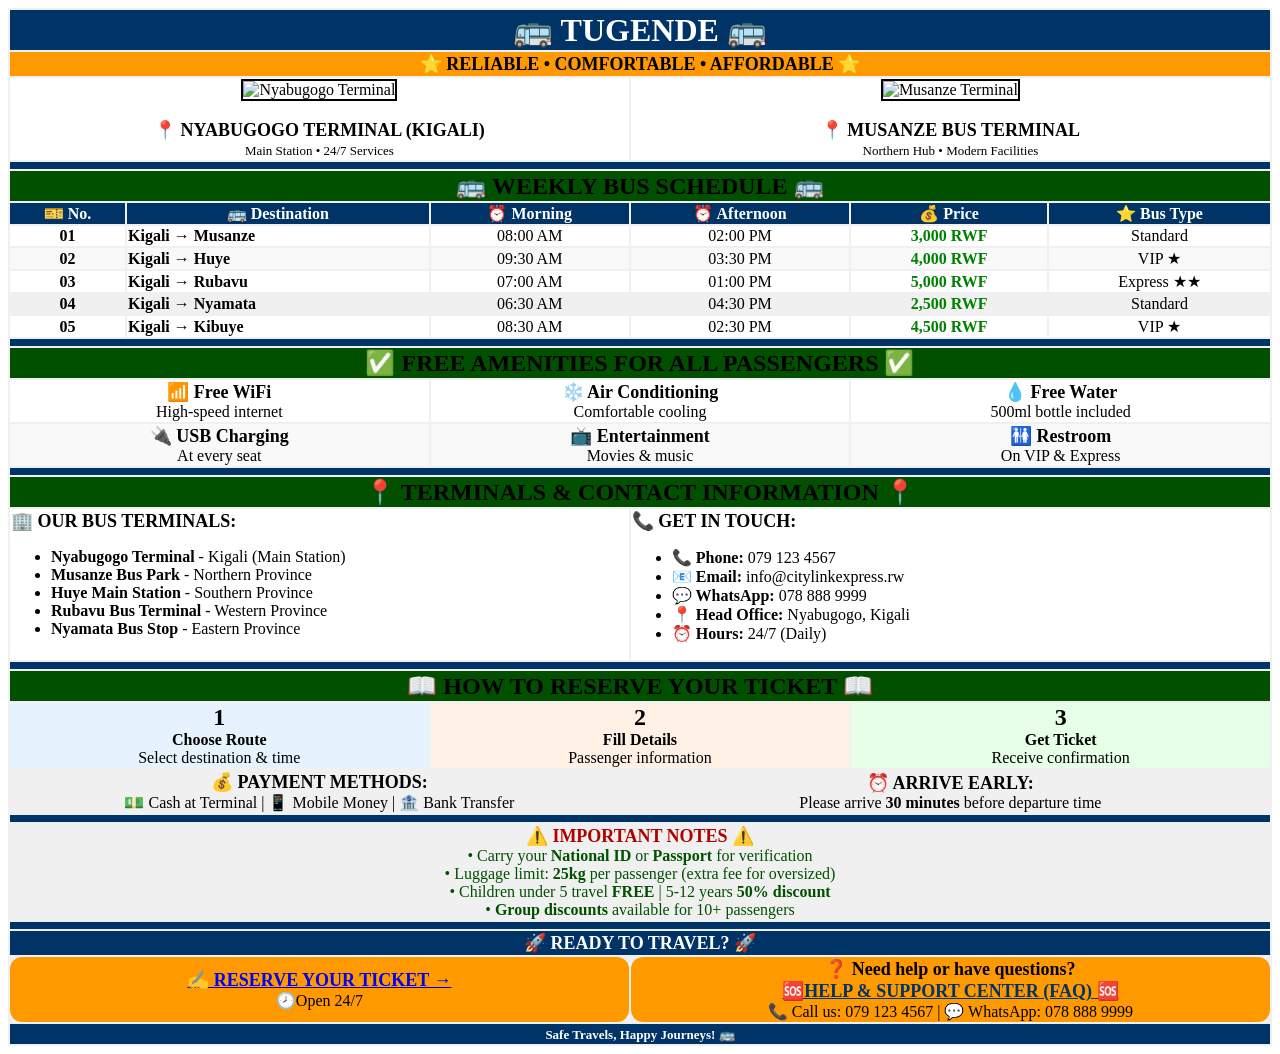
==== home.html @ c6927a43 "home page" ====
<!DOCTYPE html>
<html>
<head>
<title>Bus Information Page</title>
</head>
<body>

<!-- ==================== PAGE 1: BUS INFORMATION PAGE ==================== -->
<a name="info"></a>

<!-- ONE GIANT TABLE THAT HOLDS EVERYTHING -->
<table  width="100%" bgcolor="#F0F0F0">

<!-- TITLE ROW -->
<th colspan="6" bgcolor="#003366"><font size="6" color="white">🚌 TUGENDE 🚌</font></th>

<!-- SUBTITLE ROW -->
<tr bgcolor="#FF9900">
<td colspan="6" align="center"><font size="4"><b>⭐ RELIABLE • COMFORTABLE • AFFORDABLE ⭐</b></font></td>
</tr>

<!-- TWO BUS PARK IMAGES ROW -->
<tr align="center" bgcolor="white">
<td colspan="3" width="50%">
<img src="n.jpg" alt="Nyabugogo Terminal" width="350" height="220" border="2"/>
<br/><br/><font size="4"><b>📍 NYABUGOGO TERMINAL (KIGALI)</b></font>
<br/><font size="2">Main Station • 24/7 Services</font>
</td>
<td colspan="3" width="50%">
<img src="m.jpg" alt="Musanze Terminal" width="350" height="220" border="2"/>
<br/><br/><font size="4"><b>📍 MUSANZE BUS TERMINAL</b></font>
<br/><font size="2">Northern Hub • Modern Facilities</font>
</td>
</tr>

<!-- SPACER ROW -->
<tr bgcolor="#003366"><td colspan="6" height="5"> </td></tr>

<!-- BUS SCHEDULE HEADER -->
<tr bgcolor="rgb(255, 240, 230)">
<th colspan="6"><font size="5">🚌 WEEKLY BUS SCHEDULE 🚌</font></th>
</tr>

<!-- BUS SCHEDULE COLUMN HEADERS -->
<tr bgcolor="#003366">
<th><font color="white">🎫 No.</font></th>
<th><font color="white">🚌 Destination</font></th>
<th><font color="white">⏰ Morning</font></th>
<th><font color="white">⏰ Afternoon</font></th>
<th><font color="white">💰 Price</font></th>
<th><font color="white">⭐ Bus Type</font></th>
</tr>

<!-- SCHEDULE ROW 1 -->
<tr bgcolor="white" align="center">
<td><b>01</b></td>
<td align="left"><b>Kigali → Musanze</b></td>
<td>08:00 AM</td>
<td>02:00 PM</td>
<td><font color="green"><b>3,000 RWF</b></font></td>
<td>Standard</td>
</tr>

<!-- SCHEDULE ROW 2 -->
<tr bgcolor="#F9F9F9" align="center">
<td><b>02</b></td>
<td align="left"><b>Kigali → Huye</b></td>
<td>09:30 AM</td>
<td>03:30 PM</td>
<td><font color="green"><b>4,000 RWF</b></font></td>
<td>VIP ★</td>
</tr>

<!-- SCHEDULE ROW 3 -->
<tr bgcolor="white" align="center">
<td><b>03</b></td>
<td align="left"><b>Kigali → Rubavu</b></td>
<td>07:00 AM</td>
<td>01:00 PM</td>
<td><font color="green"><b>5,000 RWF</b></font></td>
<td>Express ★★</td>
</tr>

<!-- SCHEDULE ROW 4 -->
<tr  align="center">
<td><b>04</b></td>
<td align="left"><b>Kigali → Nyamata</b></td>
<td>06:30 AM</td>
<td>04:30 PM</td>
<td><font color="green"><b>2,500 RWF</b></font></td>
<td>Standard</td>
</tr>

<!-- SCHEDULE ROW 5 -->
<tr bgcolor="white" align="center">
<td><b>05</b></td>
<td align="left"><b>Kigali → Kibuye</b></td>
<td>08:30 AM</td>
<td>02:30 PM</td>
<td><font color="green"><b>4,500 RWF</b></font></td>
<td>VIP ★</td>
</tr>

<!-- SPACER ROW -->
<tr bgcolor="#003366"><td colspan="6" height="5"> </td></tr>

<!-- BUS FEATURES HEADER -->
<tr bgcolor="rgb(255, 240, 230)">
<th colspan="6"><font size="5">✅ FREE AMENITIES FOR ALL PASSENGERS ✅</font></th>
</tr>

<!-- FEATURES ROW 1 -->
<tr bgcolor="white" align="center">
<td colspan="2" width="33%">
<font size="4"><b>📶 Free WiFi</b></font><br/>High-speed internet
</td>
<td colspan="2" width="33%">
<font size="4"><b>❄️ Air Conditioning</b></font><br/>Comfortable cooling
</td>
<td colspan="2" width="33%">
<font size="4"><b>💧 Free Water</b></font><br/>500ml bottle included
</td>
</tr>

<!-- FEATURES ROW 2 -->
<tr bgcolor="#F9F9F9" align="center">
<td colspan="2">
<font size="4"><b>🔌 USB Charging</b></font><br/>At every seat
</td>
<td colspan="2">
<font size="4"><b>📺 Entertainment</b></font><br/>Movies & music
</td>
<td colspan="2">
<font size="4"><b>🚻 Restroom</b></font><br/>On VIP & Express
</td>
</tr>

<!-- SPACER ROW -->
<tr bgcolor="#003366"><td colspan="6" height="5"> </td></tr>

<!-- TERMINALS & CONTACT HEADER -->
<tr bgcolor="rgb(255, 240, 230)">
<th colspan="6"><font size="5">📍 TERMINALS & CONTACT INFORMATION 📍</font></th>
</tr>

<!-- TERMINALS AND CONTENT ROW -->
<tr bgcolor="white">
<td colspan="3" valign="top">
<b><font size="4">🏢 OUR BUS TERMINALS:</font></b>
<ul>
<li><b>Nyabugogo Terminal</b> - Kigali (Main Station)</li>
<li><b>Musanze Bus Park</b> - Northern Province</li>
<li><b>Huye Main Station</b> - Southern Province</li>
<li><b>Rubavu Bus Terminal</b> - Western Province</li>
<li><b>Nyamata Bus Stop</b> - Eastern Province</li>
</ul>
</td>
<td colspan="3" valign="top">
<b><font size="4">📞 GET IN TOUCH:</font></b>
<ul>
<li><b>📞 Phone:</b> 079 123 4567</li>
<li><b>📧 Email:</b> info@citylinkexpress.rw</li>
<li><b>💬 WhatsApp:</b> 078 888 9999</li>
<li><b>📍 Head Office:</b> Nyabugogo, Kigali</li>
<li><b>⏰ Hours:</b> 24/7 (Daily)</li>
</ul>
</td>
</tr>

<!-- SPACER ROW -->
<tr bgcolor="#003366"><td colspan="6" height="5"> </td></tr>

<!-- HOW TO BOOK HEADER -->
<tr bgcolor="rgb(255, 240, 230)">
<th colspan="6"><font size="5">📖 HOW TO RESERVE YOUR TICKET 📖</font></th>
</tr>

<!-- BOOKING STEPS ROW -->
<tr bgcolor="white" align="center">
<td colspan="2" bgcolor="#E6F3FF">
<font size="5"><b>1️</b></font><br/>
<font size="3"><b>Choose Route</b></font><br/>
Select destination & time
</td>
<td colspan="2" bgcolor="#FFF0E6">
<font size="5"><b>2️</b></font><br/>
<font size="3"><b>Fill Details</b></font><br/>
Passenger information
</td>
<td colspan="2" bgcolor="#E6FFE6">
<font size="5"><b>3️</b></font><br/>
<font size="3"><b>Get Ticket</b></font><br/>
Receive confirmation
</td>
</tr>

<!-- PAYMENT METHODS ROW -->
<tr align="center">
<td colspan="3">
<b><font size="4">💰 PAYMENT METHODS:</font></b><br/>
💵 Cash at Terminal | 📱 Mobile Money | 🏦 Bank Transfer
</td>
<td colspan="3">
<b><font size="4">⏰ ARRIVE EARLY:</font></b><br/>
Please arrive <b>30 minutes</b> before departure time
</td>
</tr>

<!-- SPACER ROW -->
<tr bgcolor="#003366"><td colspan="6" height="5"> </td></tr>

<!-- IMPORTANT NOTE ROW -->
<tr >
<font  font color="rgb(255, 240, 230)" >
<td colspan="6" align="center">
<font  font color="rgb(255, 240, 230)" >
<b><font size="4" font color="rgb(0, 0, 0)" >⚠️ IMPORTANT NOTES ⚠️</font></b><br/>
• Carry your <b>National ID</b> or <b>Passport</b> for verification<br/>
• Luggage limit: <b>25kg</b> per passenger (extra fee for oversized)<br/>
• Children under 5 travel <b>FREE</b> | 5-12 years <b>50% discount</b><br/>
• <b>Group discounts</b> available for 10+ passengers
</font>
</td>

</tr>

<!-- SPACER ROW -->
<tr bgcolor="#003366"><td colspan="6" height="5"> </td></tr>

<!-- FOOTER LINK TO PAGE 2 -->
<tr bgcolor="#003366">
<td colspan="6" align="center">
<font color="white" size="4"><b>🚀 READY TO TRAVEL? 🚀</b></font>
</td>
</tr>

<tr bgcolor="#FF9900">

<!-- RESERVE TICKET PAGE LINK -->

<td colspan="3" align="center" style="border-radius: 12px;" >
<a href="reserve_ticket.html"><font size="4"><b>✍️ RESERVE YOUR TICKET →</b></font></a>
<font size="3"><br/> 🕗Open 24/7 </font>
</td>


<!-- HELP PAGE LINK -->

<td colspan="3" align="center" style="border-radius: 12px;">
<font size="4"><b>❓ Need help or have questions?</b></font><br/>
<a href="faqs.html" style="font-size: 18px; font-weight: bold; color: #003366;">🆘HELP & SUPPORT CENTER (FAQ) 🆘</a>
<font size="3"><br/>📞 Call us: 079 123 4567 | 💬 WhatsApp: 078 888 9999</font>
</td>

</tr>

<tr bgcolor="#003366">
<td colspan="6" align="center">
<font color="white" size="2"><b> Safe Travels, Happy Journeys! 🚌</b></font>
</td>
</tr>

</table>

</body>
</html>
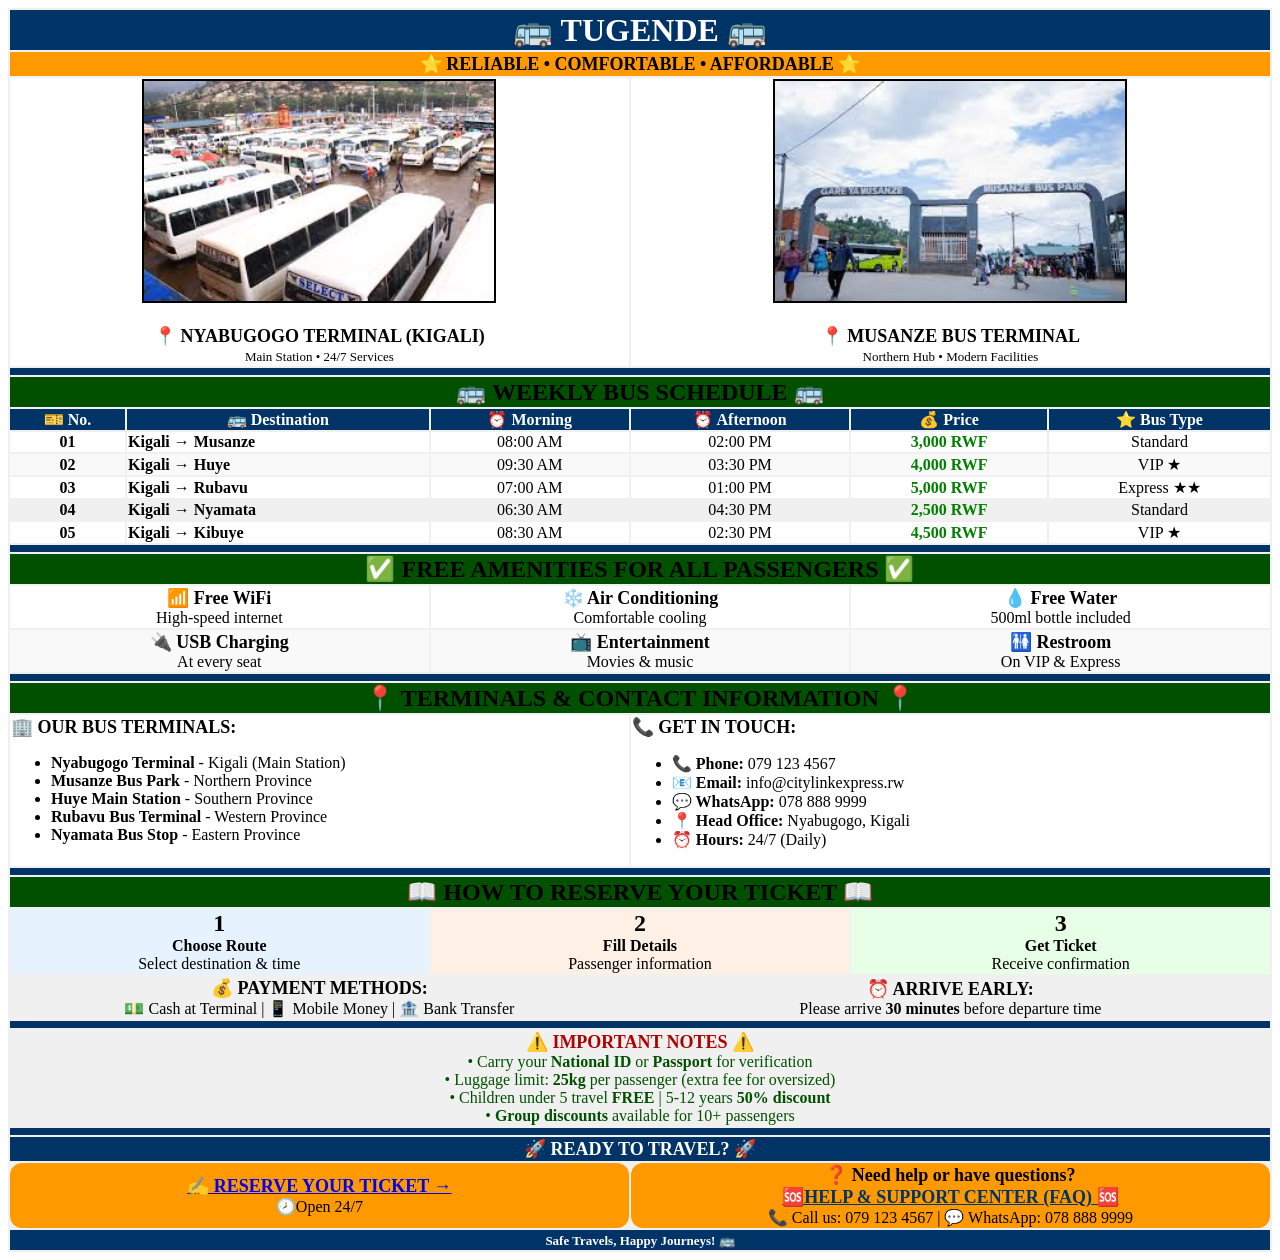
==== commit 51cfaa9f: "Update home.html" ====
--- a/home.html
+++ b/home.html
@@ -1,266 +1,266 @@
-<!DOCTYPE html>
-<html>
-<head>
-<title>Bus Information Page</title>
-</head>
-<body>
-
-<!-- ==================== PAGE 1: BUS INFORMATION PAGE ==================== -->
-<a name="info"></a>
-
-<!-- ONE GIANT TABLE THAT HOLDS EVERYTHING -->
-<table  width="100%" bgcolor="#F0F0F0">
-
-<!-- TITLE ROW -->
-<th colspan="6" bgcolor="#003366"><font size="6" color="white">🚌 TUGENDE 🚌</font></th>
-
-<!-- SUBTITLE ROW -->
-<tr bgcolor="#FF9900">
-<td colspan="6" align="center"><font size="4"><b>⭐ RELIABLE • COMFORTABLE • AFFORDABLE ⭐</b></font></td>
-</tr>
-
-<!-- TWO BUS PARK IMAGES ROW -->
-<tr align="center" bgcolor="white">
-<td colspan="3" width="50%">
-<img src="n.jpg" alt="Nyabugogo Terminal" width="350" height="220" border="2"/>
-<br/><br/><font size="4"><b>📍 NYABUGOGO TERMINAL (KIGALI)</b></font>
-<br/><font size="2">Main Station • 24/7 Services</font>
-</td>
-<td colspan="3" width="50%">
-<img src="m.jpg" alt="Musanze Terminal" width="350" height="220" border="2"/>
-<br/><br/><font size="4"><b>📍 MUSANZE BUS TERMINAL</b></font>
-<br/><font size="2">Northern Hub • Modern Facilities</font>
-</td>
-</tr>
-
-<!-- SPACER ROW -->
-<tr bgcolor="#003366"><td colspan="6" height="5"> </td></tr>
-
-<!-- BUS SCHEDULE HEADER -->
-<tr bgcolor="rgb(255, 240, 230)">
-<th colspan="6"><font size="5">🚌 WEEKLY BUS SCHEDULE 🚌</font></th>
-</tr>
-
-<!-- BUS SCHEDULE COLUMN HEADERS -->
-<tr bgcolor="#003366">
-<th><font color="white">🎫 No.</font></th>
-<th><font color="white">🚌 Destination</font></th>
-<th><font color="white">⏰ Morning</font></th>
-<th><font color="white">⏰ Afternoon</font></th>
-<th><font color="white">💰 Price</font></th>
-<th><font color="white">⭐ Bus Type</font></th>
-</tr>
-
-<!-- SCHEDULE ROW 1 -->
-<tr bgcolor="white" align="center">
-<td><b>01</b></td>
-<td align="left"><b>Kigali → Musanze</b></td>
-<td>08:00 AM</td>
-<td>02:00 PM</td>
-<td><font color="green"><b>3,000 RWF</b></font></td>
-<td>Standard</td>
-</tr>
-
-<!-- SCHEDULE ROW 2 -->
-<tr bgcolor="#F9F9F9" align="center">
-<td><b>02</b></td>
-<td align="left"><b>Kigali → Huye</b></td>
-<td>09:30 AM</td>
-<td>03:30 PM</td>
-<td><font color="green"><b>4,000 RWF</b></font></td>
-<td>VIP ★</td>
-</tr>
-
-<!-- SCHEDULE ROW 3 -->
-<tr bgcolor="white" align="center">
-<td><b>03</b></td>
-<td align="left"><b>Kigali → Rubavu</b></td>
-<td>07:00 AM</td>
-<td>01:00 PM</td>
-<td><font color="green"><b>5,000 RWF</b></font></td>
-<td>Express ★★</td>
-</tr>
-
-<!-- SCHEDULE ROW 4 -->
-<tr  align="center">
-<td><b>04</b></td>
-<td align="left"><b>Kigali → Nyamata</b></td>
-<td>06:30 AM</td>
-<td>04:30 PM</td>
-<td><font color="green"><b>2,500 RWF</b></font></td>
-<td>Standard</td>
-</tr>
-
-<!-- SCHEDULE ROW 5 -->
-<tr bgcolor="white" align="center">
-<td><b>05</b></td>
-<td align="left"><b>Kigali → Kibuye</b></td>
-<td>08:30 AM</td>
-<td>02:30 PM</td>
-<td><font color="green"><b>4,500 RWF</b></font></td>
-<td>VIP ★</td>
-</tr>
-
-<!-- SPACER ROW -->
-<tr bgcolor="#003366"><td colspan="6" height="5"> </td></tr>
-
-<!-- BUS FEATURES HEADER -->
-<tr bgcolor="rgb(255, 240, 230)">
-<th colspan="6"><font size="5">✅ FREE AMENITIES FOR ALL PASSENGERS ✅</font></th>
-</tr>
-
-<!-- FEATURES ROW 1 -->
-<tr bgcolor="white" align="center">
-<td colspan="2" width="33%">
-<font size="4"><b>📶 Free WiFi</b></font><br/>High-speed internet
-</td>
-<td colspan="2" width="33%">
-<font size="4"><b>❄️ Air Conditioning</b></font><br/>Comfortable cooling
-</td>
-<td colspan="2" width="33%">
-<font size="4"><b>💧 Free Water</b></font><br/>500ml bottle included
-</td>
-</tr>
-
-<!-- FEATURES ROW 2 -->
-<tr bgcolor="#F9F9F9" align="center">
-<td colspan="2">
-<font size="4"><b>🔌 USB Charging</b></font><br/>At every seat
-</td>
-<td colspan="2">
-<font size="4"><b>📺 Entertainment</b></font><br/>Movies & music
-</td>
-<td colspan="2">
-<font size="4"><b>🚻 Restroom</b></font><br/>On VIP & Express
-</td>
-</tr>
-
-<!-- SPACER ROW -->
-<tr bgcolor="#003366"><td colspan="6" height="5"> </td></tr>
-
-<!-- TERMINALS & CONTACT HEADER -->
-<tr bgcolor="rgb(255, 240, 230)">
-<th colspan="6"><font size="5">📍 TERMINALS & CONTACT INFORMATION 📍</font></th>
-</tr>
-
-<!-- TERMINALS AND CONTENT ROW -->
-<tr bgcolor="white">
-<td colspan="3" valign="top">
-<b><font size="4">🏢 OUR BUS TERMINALS:</font></b>
-<ul>
-<li><b>Nyabugogo Terminal</b> - Kigali (Main Station)</li>
-<li><b>Musanze Bus Park</b> - Northern Province</li>
-<li><b>Huye Main Station</b> - Southern Province</li>
-<li><b>Rubavu Bus Terminal</b> - Western Province</li>
-<li><b>Nyamata Bus Stop</b> - Eastern Province</li>
-</ul>
-</td>
-<td colspan="3" valign="top">
-<b><font size="4">📞 GET IN TOUCH:</font></b>
-<ul>
-<li><b>📞 Phone:</b> 079 123 4567</li>
-<li><b>📧 Email:</b> info@citylinkexpress.rw</li>
-<li><b>💬 WhatsApp:</b> 078 888 9999</li>
-<li><b>📍 Head Office:</b> Nyabugogo, Kigali</li>
-<li><b>⏰ Hours:</b> 24/7 (Daily)</li>
-</ul>
-</td>
-</tr>
-
-<!-- SPACER ROW -->
-<tr bgcolor="#003366"><td colspan="6" height="5"> </td></tr>
-
-<!-- HOW TO BOOK HEADER -->
-<tr bgcolor="rgb(255, 240, 230)">
-<th colspan="6"><font size="5">📖 HOW TO RESERVE YOUR TICKET 📖</font></th>
-</tr>
-
-<!-- BOOKING STEPS ROW -->
-<tr bgcolor="white" align="center">
-<td colspan="2" bgcolor="#E6F3FF">
-<font size="5"><b>1️</b></font><br/>
-<font size="3"><b>Choose Route</b></font><br/>
-Select destination & time
-</td>
-<td colspan="2" bgcolor="#FFF0E6">
-<font size="5"><b>2️</b></font><br/>
-<font size="3"><b>Fill Details</b></font><br/>
-Passenger information
-</td>
-<td colspan="2" bgcolor="#E6FFE6">
-<font size="5"><b>3️</b></font><br/>
-<font size="3"><b>Get Ticket</b></font><br/>
-Receive confirmation
-</td>
-</tr>
-
-<!-- PAYMENT METHODS ROW -->
-<tr align="center">
-<td colspan="3">
-<b><font size="4">💰 PAYMENT METHODS:</font></b><br/>
-💵 Cash at Terminal | 📱 Mobile Money | 🏦 Bank Transfer
-</td>
-<td colspan="3">
-<b><font size="4">⏰ ARRIVE EARLY:</font></b><br/>
-Please arrive <b>30 minutes</b> before departure time
-</td>
-</tr>
-
-<!-- SPACER ROW -->
-<tr bgcolor="#003366"><td colspan="6" height="5"> </td></tr>
-
-<!-- IMPORTANT NOTE ROW -->
-<tr >
-<font  font color="rgb(255, 240, 230)" >
-<td colspan="6" align="center">
-<font  font color="rgb(255, 240, 230)" >
-<b><font size="4" font color="rgb(0, 0, 0)" >⚠️ IMPORTANT NOTES ⚠️</font></b><br/>
-• Carry your <b>National ID</b> or <b>Passport</b> for verification<br/>
-• Luggage limit: <b>25kg</b> per passenger (extra fee for oversized)<br/>
-• Children under 5 travel <b>FREE</b> | 5-12 years <b>50% discount</b><br/>
-• <b>Group discounts</b> available for 10+ passengers
-</font>
-</td>
-
-</tr>
-
-<!-- SPACER ROW -->
-<tr bgcolor="#003366"><td colspan="6" height="5"> </td></tr>
-
-<!-- FOOTER LINK TO PAGE 2 -->
-<tr bgcolor="#003366">
-<td colspan="6" align="center">
-<font color="white" size="4"><b>🚀 READY TO TRAVEL? 🚀</b></font>
-</td>
-</tr>
-
-<tr bgcolor="#FF9900">
-
-<!-- RESERVE TICKET PAGE LINK -->
-
-<td colspan="3" align="center" style="border-radius: 12px;" >
-<a href="reserve_ticket.html"><font size="4"><b>✍️ RESERVE YOUR TICKET →</b></font></a>
-<font size="3"><br/> 🕗Open 24/7 </font>
-</td>
-
-
-<!-- HELP PAGE LINK -->
-
-<td colspan="3" align="center" style="border-radius: 12px;">
-<font size="4"><b>❓ Need help or have questions?</b></font><br/>
-<a href="faqs.html" style="font-size: 18px; font-weight: bold; color: #003366;">🆘HELP & SUPPORT CENTER (FAQ) 🆘</a>
-<font size="3"><br/>📞 Call us: 079 123 4567 | 💬 WhatsApp: 078 888 9999</font>
-</td>
-
-</tr>
-
-<tr bgcolor="#003366">
-<td colspan="6" align="center">
-<font color="white" size="2"><b> Safe Travels, Happy Journeys! 🚌</b></font>
-</td>
-</tr>
-
-</table>
-
-</body>
-</html>
+<!DOCTYPE html>
+<html>
+<head>
+<title>Bus Information Page</title>
+</head>
+<body>
+
+<!-- ==================== PAGE 1: BUS INFORMATION PAGE ==================== -->
+<a name="info"></a>
+
+<!-- ONE GIANT TABLE THAT HOLDS EVERYTHING -->
+<table  width="100%" bgcolor="#F0F0F0">
+
+<!-- TITLE ROW -->
+<th colspan="6" bgcolor="#003366"><font size="6" color="white">🚌 TUGENDE 🚌</font></th>
+
+<!-- SUBTITLE ROW -->
+<tr bgcolor="#FF9900">
+<td colspan="6" align="center"><font size="4"><b>⭐ RELIABLE • COMFORTABLE • AFFORDABLE ⭐</b></font></td>
+</tr>
+
+<!-- TWO BUS PARK IMAGES ROW -->
+<tr align="center" bgcolor="white">
+<td colspan="3" width="50%">
+<img src="media/n.jpg" alt="Nyabugogo Terminal" width="350" height="220" border="2"/>
+<br/><br/><font size="4"><b>📍 NYABUGOGO TERMINAL (KIGALI)</b></font>
+<br/><font size="2">Main Station • 24/7 Services</font>
+</td>
+<td colspan="3" width="50%">
+<img src="m.jpg" alt="Musanze Terminal" width="350" height="220" border="2"/>
+<br/><br/><font size="4"><b>📍 MUSANZE BUS TERMINAL</b></font>
+<br/><font size="2">Northern Hub • Modern Facilities</font>
+</td>
+</tr>
+
+<!-- SPACER ROW -->
+<tr bgcolor="#003366"><td colspan="6" height="5"> </td></tr>
+
+<!-- BUS SCHEDULE HEADER -->
+<tr bgcolor="rgb(255, 240, 230)">
+<th colspan="6"><font size="5">🚌 WEEKLY BUS SCHEDULE 🚌</font></th>
+</tr>
+
+<!-- BUS SCHEDULE COLUMN HEADERS -->
+<tr bgcolor="#003366">
+<th><font color="white">🎫 No.</font></th>
+<th><font color="white">🚌 Destination</font></th>
+<th><font color="white">⏰ Morning</font></th>
+<th><font color="white">⏰ Afternoon</font></th>
+<th><font color="white">💰 Price</font></th>
+<th><font color="white">⭐ Bus Type</font></th>
+</tr>
+
+<!-- SCHEDULE ROW 1 -->
+<tr bgcolor="white" align="center">
+<td><b>01</b></td>
+<td align="left"><b>Kigali → Musanze</b></td>
+<td>08:00 AM</td>
+<td>02:00 PM</td>
+<td><font color="green"><b>3,000 RWF</b></font></td>
+<td>Standard</td>
+</tr>
+
+<!-- SCHEDULE ROW 2 -->
+<tr bgcolor="#F9F9F9" align="center">
+<td><b>02</b></td>
+<td align="left"><b>Kigali → Huye</b></td>
+<td>09:30 AM</td>
+<td>03:30 PM</td>
+<td><font color="green"><b>4,000 RWF</b></font></td>
+<td>VIP ★</td>
+</tr>
+
+<!-- SCHEDULE ROW 3 -->
+<tr bgcolor="white" align="center">
+<td><b>03</b></td>
+<td align="left"><b>Kigali → Rubavu</b></td>
+<td>07:00 AM</td>
+<td>01:00 PM</td>
+<td><font color="green"><b>5,000 RWF</b></font></td>
+<td>Express ★★</td>
+</tr>
+
+<!-- SCHEDULE ROW 4 -->
+<tr  align="center">
+<td><b>04</b></td>
+<td align="left"><b>Kigali → Nyamata</b></td>
+<td>06:30 AM</td>
+<td>04:30 PM</td>
+<td><font color="green"><b>2,500 RWF</b></font></td>
+<td>Standard</td>
+</tr>
+
+<!-- SCHEDULE ROW 5 -->
+<tr bgcolor="white" align="center">
+<td><b>05</b></td>
+<td align="left"><b>Kigali → Kibuye</b></td>
+<td>08:30 AM</td>
+<td>02:30 PM</td>
+<td><font color="green"><b>4,500 RWF</b></font></td>
+<td>VIP ★</td>
+</tr>
+
+<!-- SPACER ROW -->
+<tr bgcolor="#003366"><td colspan="6" height="5"> </td></tr>
+
+<!-- BUS FEATURES HEADER -->
+<tr bgcolor="rgb(255, 240, 230)">
+<th colspan="6"><font size="5">✅ FREE AMENITIES FOR ALL PASSENGERS ✅</font></th>
+</tr>
+
+<!-- FEATURES ROW 1 -->
+<tr bgcolor="white" align="center">
+<td colspan="2" width="33%">
+<font size="4"><b>📶 Free WiFi</b></font><br/>High-speed internet
+</td>
+<td colspan="2" width="33%">
+<font size="4"><b>❄️ Air Conditioning</b></font><br/>Comfortable cooling
+</td>
+<td colspan="2" width="33%">
+<font size="4"><b>💧 Free Water</b></font><br/>500ml bottle included
+</td>
+</tr>
+
+<!-- FEATURES ROW 2 -->
+<tr bgcolor="#F9F9F9" align="center">
+<td colspan="2">
+<font size="4"><b>🔌 USB Charging</b></font><br/>At every seat
+</td>
+<td colspan="2">
+<font size="4"><b>📺 Entertainment</b></font><br/>Movies & music
+</td>
+<td colspan="2">
+<font size="4"><b>🚻 Restroom</b></font><br/>On VIP & Express
+</td>
+</tr>
+
+<!-- SPACER ROW -->
+<tr bgcolor="#003366"><td colspan="6" height="5"> </td></tr>
+
+<!-- TERMINALS & CONTACT HEADER -->
+<tr bgcolor="rgb(255, 240, 230)">
+<th colspan="6"><font size="5">📍 TERMINALS & CONTACT INFORMATION 📍</font></th>
+</tr>
+
+<!-- TERMINALS AND CONTENT ROW -->
+<tr bgcolor="white">
+<td colspan="3" valign="top">
+<b><font size="4">🏢 OUR BUS TERMINALS:</font></b>
+<ul>
+<li><b>Nyabugogo Terminal</b> - Kigali (Main Station)</li>
+<li><b>Musanze Bus Park</b> - Northern Province</li>
+<li><b>Huye Main Station</b> - Southern Province</li>
+<li><b>Rubavu Bus Terminal</b> - Western Province</li>
+<li><b>Nyamata Bus Stop</b> - Eastern Province</li>
+</ul>
+</td>
+<td colspan="3" valign="top">
+<b><font size="4">📞 GET IN TOUCH:</font></b>
+<ul>
+<li><b>📞 Phone:</b> 079 123 4567</li>
+<li><b>📧 Email:</b> info@citylinkexpress.rw</li>
+<li><b>💬 WhatsApp:</b> 078 888 9999</li>
+<li><b>📍 Head Office:</b> Nyabugogo, Kigali</li>
+<li><b>⏰ Hours:</b> 24/7 (Daily)</li>
+</ul>
+</td>
+</tr>
+
+<!-- SPACER ROW -->
+<tr bgcolor="#003366"><td colspan="6" height="5"> </td></tr>
+
+<!-- HOW TO BOOK HEADER -->
+<tr bgcolor="rgb(255, 240, 230)">
+<th colspan="6"><font size="5">📖 HOW TO RESERVE YOUR TICKET 📖</font></th>
+</tr>
+
+<!-- BOOKING STEPS ROW -->
+<tr bgcolor="white" align="center">
+<td colspan="2" bgcolor="#E6F3FF">
+<font size="5"><b>1️</b></font><br/>
+<font size="3"><b>Choose Route</b></font><br/>
+Select destination & time
+</td>
+<td colspan="2" bgcolor="#FFF0E6">
+<font size="5"><b>2️</b></font><br/>
+<font size="3"><b>Fill Details</b></font><br/>
+Passenger information
+</td>
+<td colspan="2" bgcolor="#E6FFE6">
+<font size="5"><b>3️</b></font><br/>
+<font size="3"><b>Get Ticket</b></font><br/>
+Receive confirmation
+</td>
+</tr>
+
+<!-- PAYMENT METHODS ROW -->
+<tr align="center">
+<td colspan="3">
+<b><font size="4">💰 PAYMENT METHODS:</font></b><br/>
+💵 Cash at Terminal | 📱 Mobile Money | 🏦 Bank Transfer
+</td>
+<td colspan="3">
+<b><font size="4">⏰ ARRIVE EARLY:</font></b><br/>
+Please arrive <b>30 minutes</b> before departure time
+</td>
+</tr>
+
+<!-- SPACER ROW -->
+<tr bgcolor="#003366"><td colspan="6" height="5"> </td></tr>
+
+<!-- IMPORTANT NOTE ROW -->
+<tr >
+<font  font color="rgb(255, 240, 230)" >
+<td colspan="6" align="center">
+<font  font color="rgb(255, 240, 230)" >
+<b><font size="4" font color="rgb(0, 0, 0)" >⚠️ IMPORTANT NOTES ⚠️</font></b><br/>
+• Carry your <b>National ID</b> or <b>Passport</b> for verification<br/>
+• Luggage limit: <b>25kg</b> per passenger (extra fee for oversized)<br/>
+• Children under 5 travel <b>FREE</b> | 5-12 years <b>50% discount</b><br/>
+• <b>Group discounts</b> available for 10+ passengers
+</font>
+</td>
+
+</tr>
+
+<!-- SPACER ROW -->
+<tr bgcolor="#003366"><td colspan="6" height="5"> </td></tr>
+
+<!-- FOOTER LINK TO PAGE 2 -->
+<tr bgcolor="#003366">
+<td colspan="6" align="center">
+<font color="white" size="4"><b>🚀 READY TO TRAVEL? 🚀</b></font>
+</td>
+</tr>
+
+<tr bgcolor="#FF9900">
+
+<!-- RESERVE TICKET PAGE LINK -->
+
+<td colspan="3" align="center" style="border-radius: 12px;" >
+<a href="reserve_ticket.html"><font size="4"><b>✍️ RESERVE YOUR TICKET →</b></font></a>
+<font size="3"><br/> 🕗Open 24/7 </font>
+</td>
+
+
+<!-- HELP PAGE LINK -->
+
+<td colspan="3" align="center" style="border-radius: 12px;">
+<font size="4"><b>❓ Need help or have questions?</b></font><br/>
+<a href="faqs.html" style="font-size: 18px; font-weight: bold; color: #003366;">🆘HELP & SUPPORT CENTER (FAQ) 🆘</a>
+<font size="3"><br/>📞 Call us: 079 123 4567 | 💬 WhatsApp: 078 888 9999</font>
+</td>
+
+</tr>
+
+<tr bgcolor="#003366">
+<td colspan="6" align="center">
+<font color="white" size="2"><b> Safe Travels, Happy Journeys! 🚌</b></font>
+</td>
+</tr>
+
+</table>
+
+</body>
+</html>
